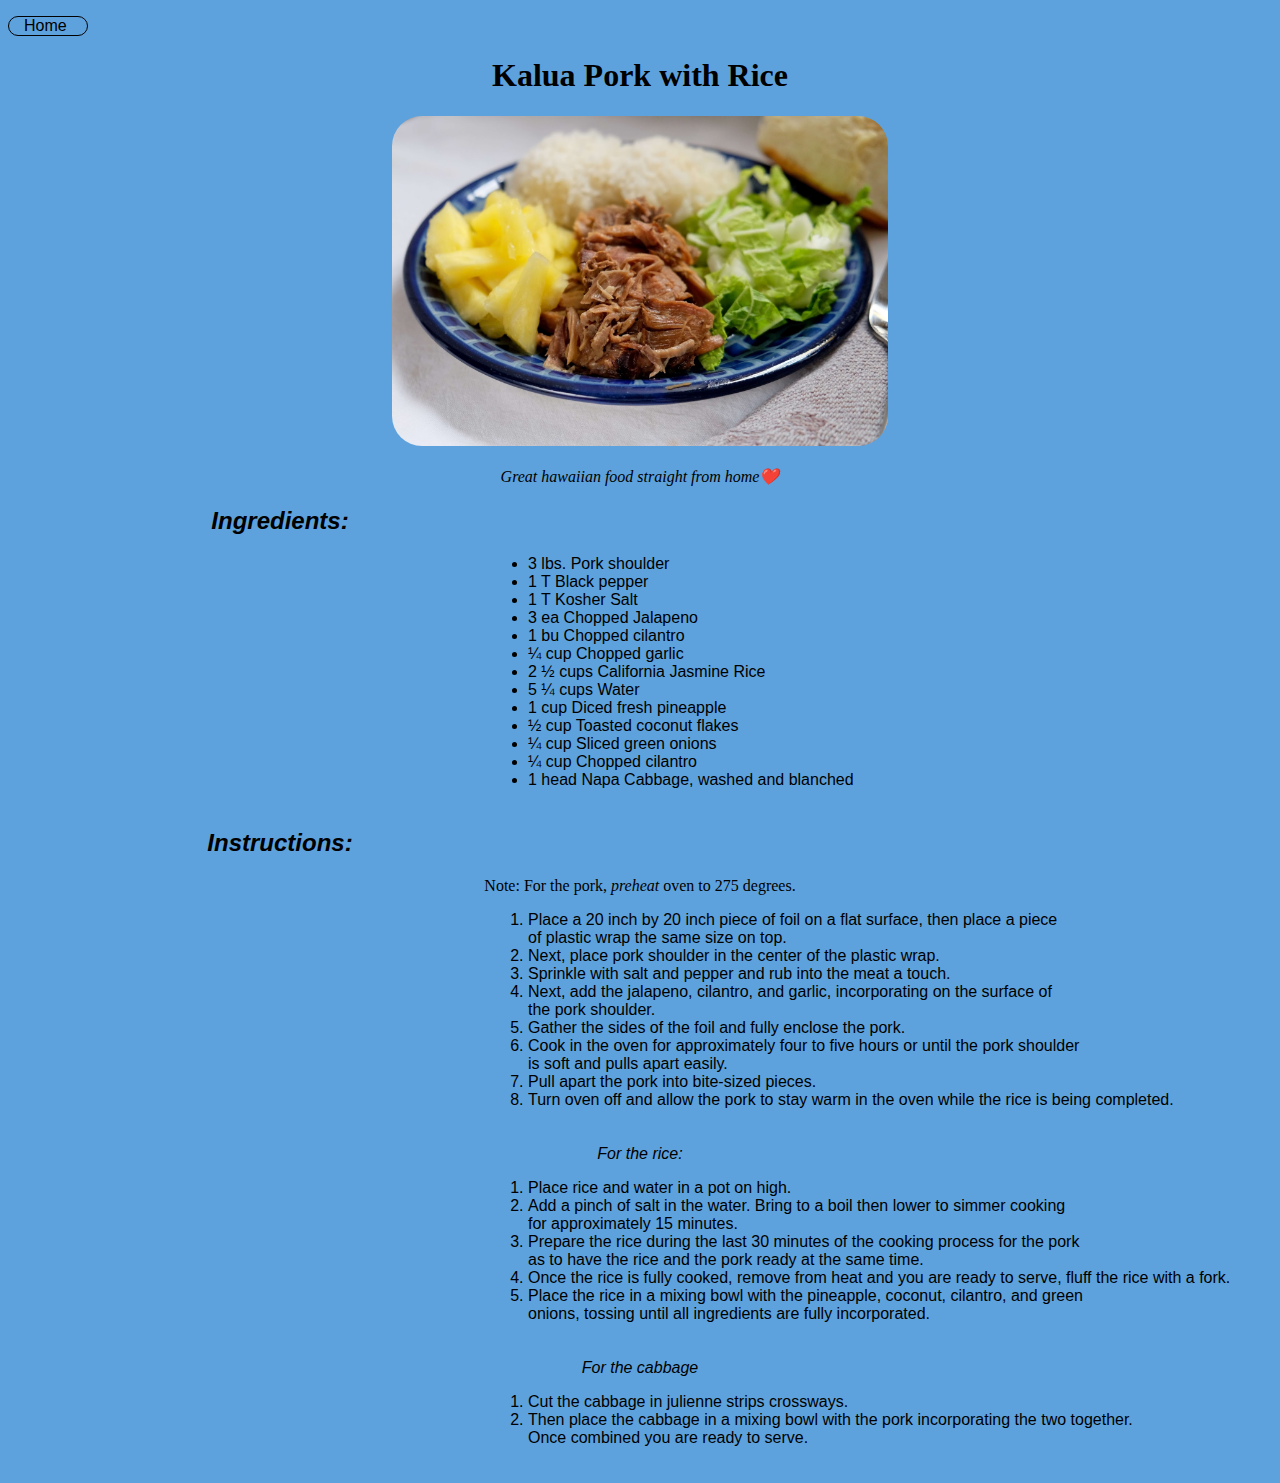
==== kalua.html @ 5962c965 "changed img and html path to current directory to provide LIVE PREVIEW support on github" ====
<!DOCTYPE html>
<html lang="en">
<head>
    <meta charset="UTF-8">
    <meta http-equiv="X-UA-Compatible" content="IE=edge">
    <meta name="viewport" content="width=device-width, initial-scale=1.0">
    <title>Kalua Pork w/ Rice recipe</title>
</head>
<body>
    <p class="home"><a href="index.html">
        Home 
     </a></p>
     <h1 style="text-align: center;">Kalua Pork with Rice</h1>
     <img src="kalua.jpg">
     <h4 style="text-align: center;font-style: italic; font-weight: 100;">Great hawaiian food straight from home❤️</h4>
<h2 style="text-align: center;font-style: italic;margin-left: -45rem;">Ingredients:</h2>
<ul class="list">
<li>3 lbs. Pork shoulder</li>
<li>1 T Black pepper</li>
<li>1 T Kosher Salt</li>
<li>3 ea Chopped Jalapeno</li>
<li>1 bu Chopped cilantro</li>
<li>¼ cup Chopped garlic</li>
<li>2 ½ cups California Jasmine Rice</li>
<li>5 ¼ cups Water</li>
<li>1 cup Diced fresh pineapple</li>
<li>½ cup Toasted coconut flakes</li>
<li>¼ cup Sliced green onions</li>
<li>¼ cup Chopped cilantro</li>
<li>1 head Napa Cabbage, washed and blanched</li>
</ul>
     <h2 style="text-align: center;font-style: italic;margin-left: -45rem;">Instructions:</h2>
     <li style="text-align: center;">Note: For the pork, <span style="font-style: italic;">preheat</span> oven to 275 degrees.</li>
     <ol class="list">
        <li>Place a 20 inch by 20 inch piece of foil on a flat surface, then place a piece <br>of plastic wrap the same size on top.</li>
        <li>Next, place pork shoulder in the center of the plastic wrap.</li>
        <li>Sprinkle with salt and pepper and rub into the meat a touch.</li>
        <li>Next, add the jalapeno, cilantro, and garlic, incorporating on the surface of<br> the pork shoulder.</li>
        <li>Gather the sides of the foil and fully enclose the pork.</li>
        <li>Cook in the oven for approximately four to five hours or until the pork shoulder<br> is soft and pulls apart easily.</li>
        <li>Pull apart the pork into bite-sized pieces.</li>
        <li>Turn oven off and allow the pork to stay warm in the oven while the rice is being completed.</li>
     </ol>
     <p style="text-align: center;"><span style="font-style: italic;">For the rice:</span></p>
     <ol class="list">
        <li>Place rice and water in a pot on high.</li>
        <li>Add a pinch of salt in the water. Bring to a boil then lower to simmer cooking<br> for approximately 15 minutes.</li>
        <li>Prepare the rice during the last 30 minutes of the cooking process for the pork <br>as to have the rice and the pork ready at the same time.</li>
        <li>Once the rice is fully cooked, remove from heat and you are ready to serve, fluff the rice with a fork.</li>
        <li>Place the rice in a mixing bowl with the pineapple, coconut, cilantro, and green <br>onions, tossing until all ingredients are fully incorporated.</li>
     </ol>
     <p style="text-align: center;"><span style="font-style: italic;">For the cabbage</span></p>
     <ol class="list">
        <li>Cut the cabbage in julienne strips crossways.</li>
        <li>Then place the cabbage in a mixing bowl with the pork incorporating the two together. <br>Once combined you are ready to serve.</li>
     </ol>
     <style>
         h2 {
    font-family: 'Gill Sans', 'Gill Sans MT', Calibri, 'Trebuchet MS', sans-serif;
}
p {
    font-family: 'Gill Sans', 'Gill Sans MT', Calibri, 'Trebuchet MS', sans-serif;
}
         .ing {
    border: solid 1px;
    border-radius: 15px;
    box-sizing: content-box;
    width: 25%;
    text-align: -moz-right;
    display: block;
    margin-left: auto;
    margin-right: auto
         }
.home {
    padding-left: 15px;
    border: solid;
    width: 63px;
    border: solid 1px;
    border-radius: 35px;
    font-family: 'Gill Sans', 'Gill Sans MT', Calibri, 'Trebuchet MS', sans-serif;
}
a:active, a:visited, a:link {
    color: black;
    text-decoration: none;
}
a:hover {
    color: rgba(255, 255, 255, 0.699);
}
body {
    background-color: rgb(94, 162, 221);
}
img {
    height: 330px;
    display: block;
    margin-left: auto;
    margin-right: auto;
    border: transparent;
    border-radius: 30px;
}
.list {
    display: block;
    margin-left: 30rem;
    padding-bottom: 20px;
    font-family: 'Gill Sans', 'Gill Sans MT', Calibri, 'Trebuchet MS', sans-serif;
}
     </style>
</body>
</html>
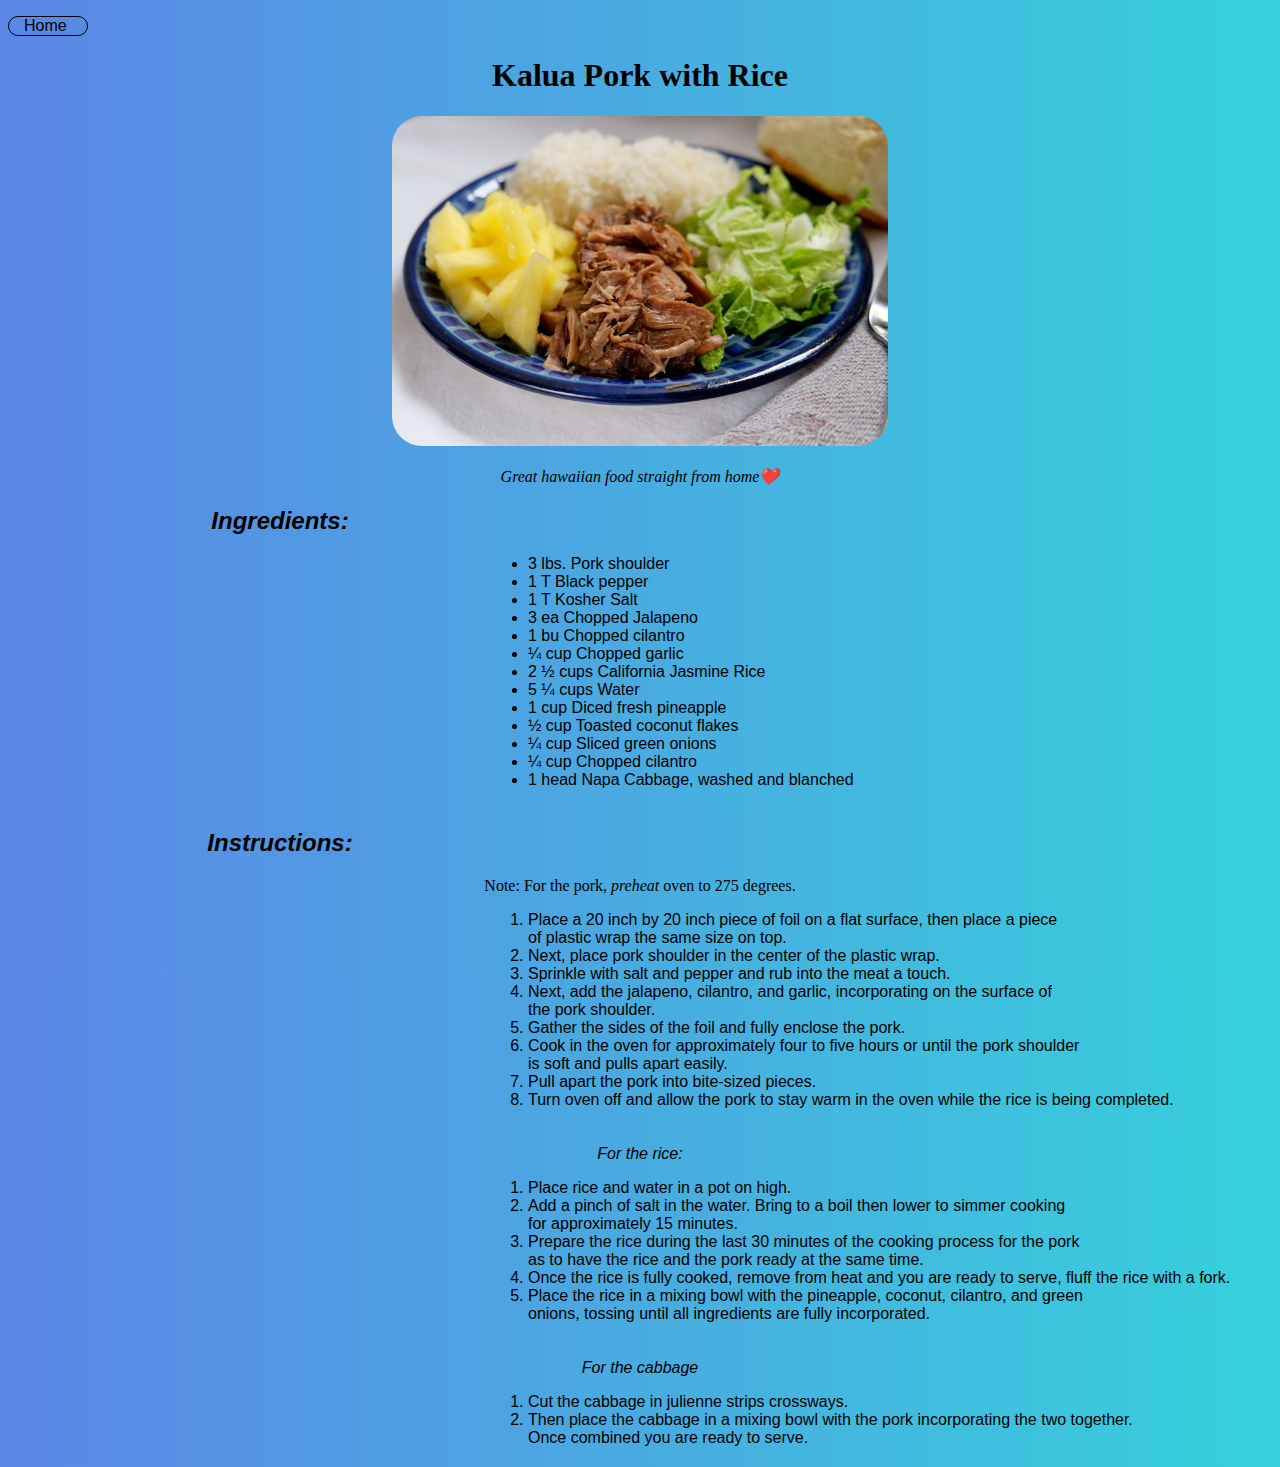
==== commit 9d15676c: "Added gradient background" ====
--- a/kalua.html
+++ b/kalua.html
@@ -55,6 +55,9 @@
         <li>Then place the cabbage in a mixing bowl with the pork incorporating the two together. <br>Once combined you are ready to serve.</li>
      </ol>
      <style>
+         html {
+    height:970.867px;
+}
          h2 {
     font-family: 'Gill Sans', 'Gill Sans MT', Calibri, 'Trebuchet MS', sans-serif;
 }
@@ -86,8 +89,14 @@
 a:hover {
     color: rgba(255, 255, 255, 0.699);
 }
+html {
+    background: #36D1DC;  /* fallback for old browsers */
+background: -webkit-linear-gradient(to right, #5B86E5, #36D1DC);  /* Chrome 10-25, Safari 5.1-6 */
+background: linear-gradient(to right, #5B86E5, #36D1DC); /* W3C, IE 10+/ Edge, Firefox 16+, Chrome 26+, Opera 12+, Safari 7+ */
+
+}
 body {
-    background-color: rgb(94, 162, 221);
+    background-color: transparent;
 }
 img {
     height: 330px;
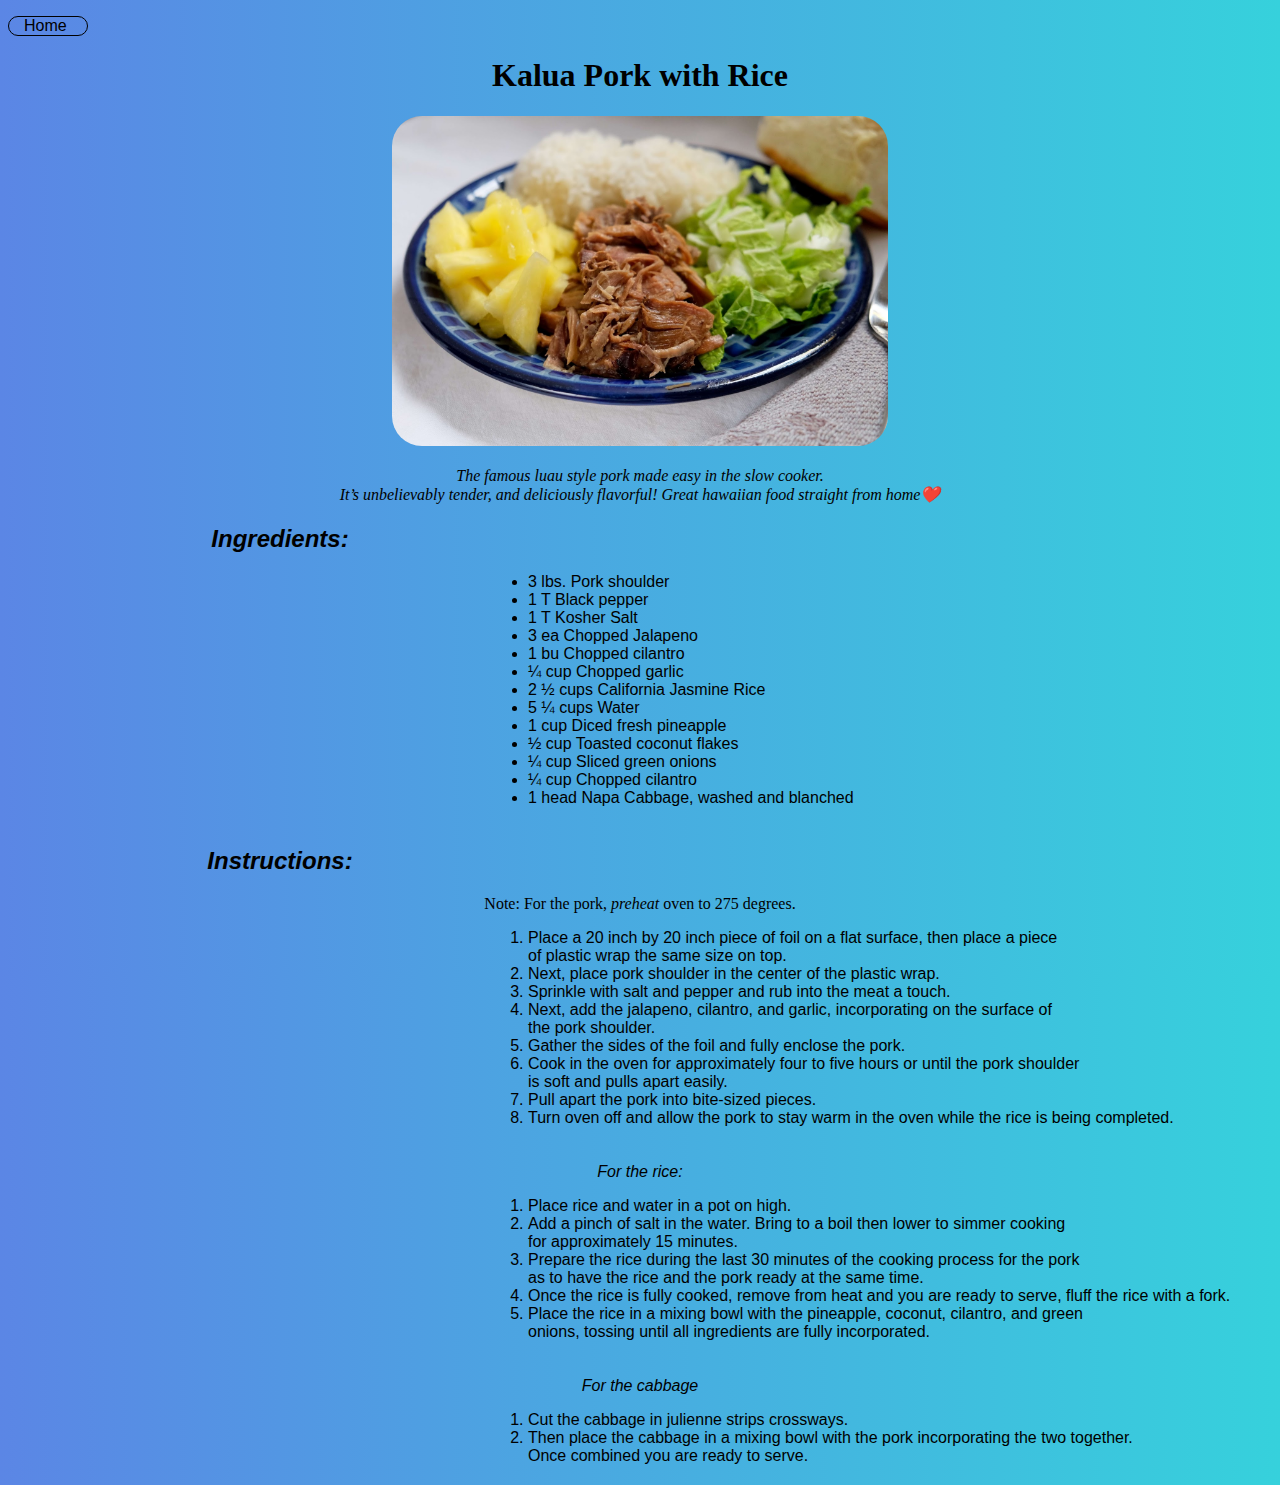
==== commit d6d80050: "added more into intro of the food" ====
--- a/kalua.html
+++ b/kalua.html
@@ -12,7 +12,7 @@
      </a></p>
      <h1 style="text-align: center;">Kalua Pork with Rice</h1>
      <img src="kalua.jpg">
-     <h4 style="text-align: center;font-style: italic; font-weight: 100;">Great hawaiian food straight from home❤️</h4>
+     <h4 style="text-align: center;font-style: italic; font-weight: 100;">The famous luau style pork made easy in the slow cooker. <br>It’s unbelievably tender, and deliciously flavorful! Great hawaiian food straight from home❤️</h4>
 <h2 style="text-align: center;font-style: italic;margin-left: -45rem;">Ingredients:</h2>
 <ul class="list">
 <li>3 lbs. Pork shoulder</li>
